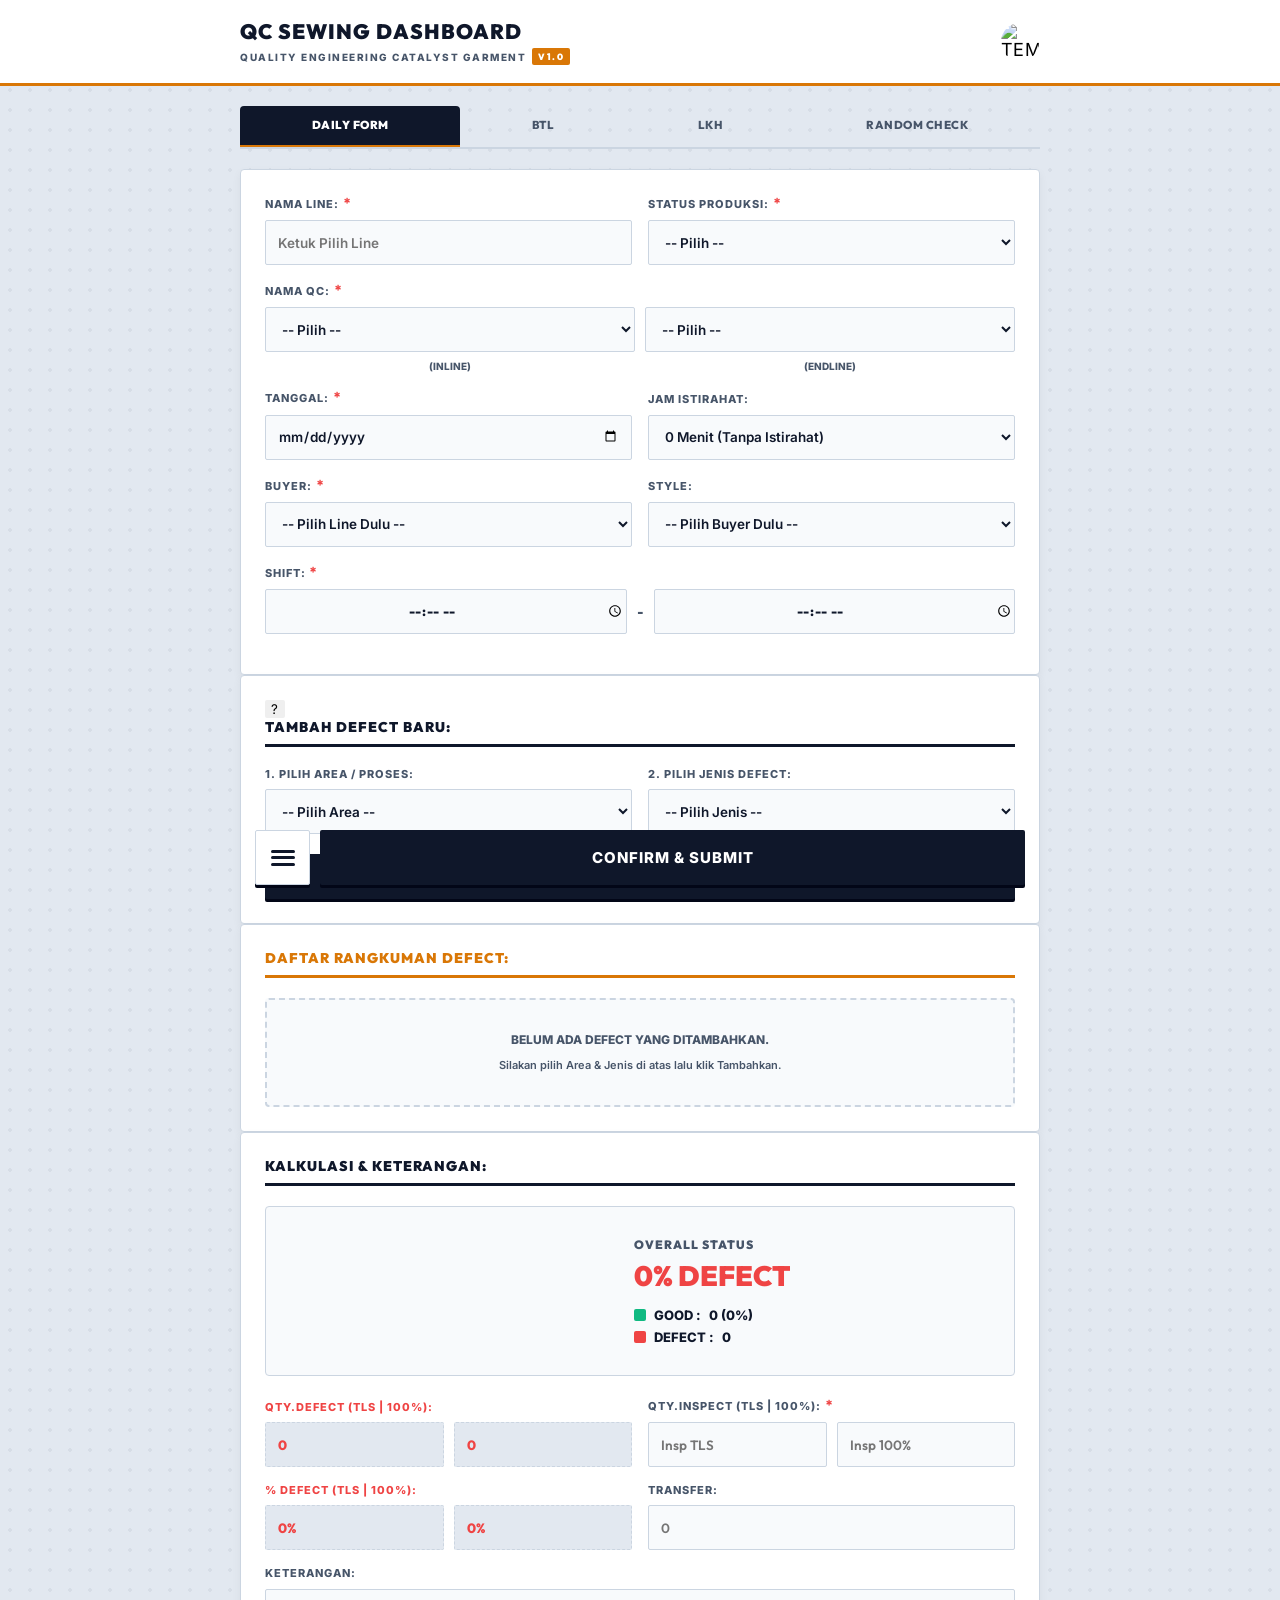
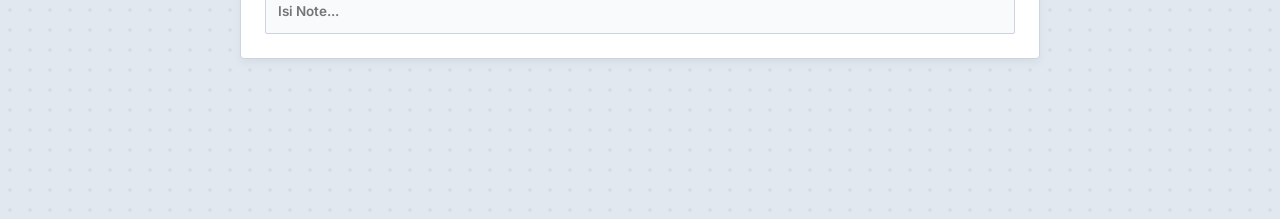
==== modules/sewing.html @ 1cfaaca9 "Add files via upload" ====
<!DOCTYPE html>
<html lang="id">
<head>
    <meta charset="UTF-8">
    <meta http-equiv="Cache-Control" content="no-cache, no-store, must-revalidate">
    <meta http-equiv="Pragma" content="no-cache">
    <meta http-equiv="Expires" content="0">
    <meta name="viewport" content="width=device-width, initial-scale=1.0, maximum-scale=1.0, user-scalable=no">
    <title>CATALYST GARMENT QC SEWING DASHBOARD</title>
    
    <link rel="manifest" href="manifest.json">
    <meta name="theme-color" content="#0f172a">
    <link rel="icon" type="image/png" href="logobag.png">
    
    <link href="https://fonts.googleapis.com/css2?family=Inter:wght@600;800;900&family=Outfit:wght@600;800;900&display=swap" rel="stylesheet">
    
    <script src="https://cdnjs.cloudflare.com/ajax/libs/exceljs/4.3.0/exceljs.min.js"></script>
    <script src="https://cdnjs.cloudflare.com/ajax/libs/FileSaver.js/2.0.5/FileSaver.min.js"></script>
    <script src="https://cdn.jsdelivr.net/npm/sweetalert2@11"></script>
    <script src="https://cdn.jsdelivr.net/npm/chart.js"></script> 
    <script src="defect-kamus.js"></script>
    
    <link rel="stylesheet" href="../assets/css/sewing.css">
    <script src="../assets/js/sewing.js"></script>
</head>
<body>

<div id="loading"><div class="spinner"></div><div id="loading-text">MEMPROSES...</div></div>

<div class="header">
    <div class="header-content">
        <div class="title-area">
            <div class="main-title">QC SEWING DASHBOARD</div>
            <div class="sub-title">QUALITY ENGINEERING CATALYST GARMENT <span class="version-badge" id="verBadge">V1.0</span></div>
        </div>
        <button class="theme-toggle" id="themeBtn" onclick="toggleTheme()" title="Ganti Tema">
            <img src="logodark.png" alt="Tema">
        </button>
    </div>
</div>

<div class="container">
    
    <div class="main-tabs">
        <div class="main-tab active" id="tab-daily" onclick="switchAppTab('DAILY')">DAILY FORM</div>
        <div class="main-tab" id="tab-btl" onclick="switchAppTab('BTL')">BTL</div>
        <div class="main-tab" id="tab-lkh" onclick="switchAppTab('LKH')">LKH</div>
        <div class="main-tab" id="tab-rc" onclick="switchAppTab('RC')">RANDOM CHECK</div>
    </div>

    <div id="view-daily">
        <div class="card">
            <div class="grid">
                <div class="input-group">
                    <label class="req">NAMA LINE:</label>
                    <input type="text" id="line_name" class="clickable" placeholder="Ketuk Pilih Line" readonly onclick="openLineModal('DAILY')">
                </div>
                <div class="input-group">
                    <label class="req">STATUS PRODUKSI:</label>
                    <select id="status" onchange="saveData()">
                        <option value="" disabled selected>-- Pilih --</option>
                        <option value="RUNNING">RUNNING</option>
                        <option value="START">START</option>
                        <option value="EMPTY LINE">EMPTY LINE</option>
                    </select>
                </div>
            </div>

            <div class="input-group" style="margin-bottom: 16px;">
                <label class="req">NAMA QC:</label>
                <div class="dual-input">
                    <select id="qc_inline" onchange="saveData()"></select>
                    <select id="qc_endline" onchange="saveData()"></select>
                </div>
                <div class="dual-input" style="font-size:10px; color:var(--text-sub); margin-top:8px; font-weight:800; text-align:center;">
                    <span>(INLINE)</span>
                    <span id="lbl_qc_endline">(ENDLINE)</span>
                </div>
            </div>
            
            <div class="grid">
                <div class="input-group">
                    <label class="req">TANGGAL:</label>
                    <input type="date" id="tanggal" onchange="validateDate(); saveData()">
                </div>
                
                <div class="input-group">
                    <label>JAM ISTIRAHAT:</label>
                    <select id="jam_istirahat" onchange="saveData()">
                        <option value="0" selected>0 Menit (Tanpa Istirahat)</option>
                        <option value="30">30 Menit</option>
                        <option value="60">60 Menit</option>
                        <option value="90">90 Menit</option>
                    </select>
                </div>
                
                <div class="input-group">
                    <label class="req" id="lbl_buyer">BUYER:</label>
                    <select id="buyer_select" onchange="handleBuyerChange()">
                        <option value="" disabled selected>-- Pilih Line Dulu --</option>
                    </select>
                </div>
                
                <div class="input-group">
                    <label id="lbl_style">STYLE:</label>
                    <select id="style_select" onchange="handleStyleChange()">
                        <option value="" disabled selected>-- Pilih Buyer Dulu --</option>
                    </select>
                </div>
                
                <div class="input-group" style="grid-column: 1 / -1;">
                    <label class="req">SHIFT: <span id="shift_hours" style="color:var(--text-main); font-weight:900;"></span></label>
                    <div class="shift-container">
                        <input type="time" id="shift_start" oninput="calculateShiftHours(); saveData()">
                        <span class="shift-divider">-</span>
                        <input type="time" id="shift_end" oninput="calculateShiftHours(); saveData()">
                    </div>
                </div>
            </div>
        </div>

        <div class="card defect-help-host" id="add-defect-section">
            <button type="button" class="defect-help-btn" title="Info defect" onclick="showSelectedDefectInfo('sel_type','sel_area')">?</button>
            <div class="section-header">TAMBAH DEFECT BARU:</div>
            
            <div class="grid">
                <div class="input-group" style="margin-bottom:0;">
                    <label>1. PILIH AREA / PROSES:</label>
                    <select id="sel_area">
                        <option value="" disabled selected>-- Pilih Area --</option>
                    </select>
                </div>
                <div class="input-group" style="margin-bottom:0;">
                    <label>2. PILIH JENIS DEFECT:</label>
                    <select id="sel_type">
                        <option value="" disabled selected>-- Pilih Jenis --</option>
                    </select>
                </div>
            </div>
            
            <div style="display: flex; margin-top: 20px;">
                <button class="btn-neo btn-add" onclick="addDefectToList()">TAMBAHKAN KE DAFTAR</button>
            </div>
        </div>

        <div class="card" id="summary-section">
            <div class="section-header accent">DAFTAR RANGKUMAN DEFECT:</div>
            <div id="active_defects_container">
                <div class="empty-state" id="empty_state">
                    BELUM ADA DEFECT YANG DITAMBAHKAN.<br>
                    <span style="font-weight:600; font-size:11px; margin-top: 8px; display:block; color:var(--text-sub); text-transform:none;">Silakan pilih Area & Jenis di atas lalu klik Tambahkan.</span>
                </div>
            </div>
        </div>

        <div class="card" id="kalkulasi-section">
            <div class="section-header">KALKULASI & KETERANGAN:</div>
            
            <div class="chart-container">
                <div class="chart-box">
                    <canvas id="defectChart"></canvas>
                </div>
                <div class="chart-details">
                    <div class="chart-title">OVERALL STATUS</div>
                    <div class="chart-pct" id="chart_pct">0% DEFECT</div>
                    <div class="chart-legend"><span class="legend-dot" style="background:var(--success);"></span> GOOD : <span id="chart_good">0 (0%)</span></div>
                    <div class="chart-legend"><span class="legend-dot" style="background:var(--danger);"></span> DEFECT : <span id="chart_def">0</span></div>
                </div>
            </div>

            <div class="grid">
                <div class="input-group">
                    <label style="color:var(--danger);">QTY.DEFECT (TLS | 100%):</label>
                    <div class="dual-input">
                        <input type="number" id="tot_def_tls" readonly value="0" placeholder="TLS">
                        <input type="number" id="tot_def_100" readonly value="0" placeholder="100%">
                    </div>
                </div>
                <div class="input-group">
                    <label class="req">QTY.INSPECT (TLS | 100%):</label>
                    <div class="dual-input">
                        <input type="number" id="qty_insp_tls" oninput="formatAntiMinus(this); calculate()" placeholder="Insp TLS">
                        <input type="number" id="qty_insp_100" oninput="formatAntiMinus(this); calculate()" placeholder="Insp 100%">
                    </div>
                </div>
                <div class="input-group">
                    <label style="color:var(--danger);">% DEFECT (TLS | 100%):</label>
                    <div class="dual-input">
                        <input type="text" id="pct_def_tls" readonly value="0%" placeholder="TLS" style="font-family:'Outfit', sans-serif;">
                        <input type="text" id="pct_def_100" readonly value="0%" placeholder="100%" style="font-family:'Outfit', sans-serif;">
                    </div>
                </div>
                <div class="input-group">
                    <label>TRANSFER:</label>
                    <input type="number" id="qty_trans" oninput="formatAntiMinus(this); saveData()" placeholder="0">
                </div>
            </div>
            
            <div class="input-group" style="margin-top: 16px; width: 100%;">
                <label>KETERANGAN:</label>
                <input type="text" id="keterangan" placeholder="Isi Note..." oninput="saveData()">
            </div>
        </div>

        <div class="action-buttons" id="daily-action-buttons">
            <div class="floating-menu" id="moreMenu">
                <button class="btn-action btn-spv btn-neo" onclick="openSpvMenu(); toggleMoreMenu();">MENU SPV</button>
                <button class="btn-action btn-xl btn-neo" onclick="exportToExcel(); toggleMoreMenu();">EXPORT EXCEL</button>
                <button class="btn-action btn-reset btn-neo" onclick="resetForm(); toggleMoreMenu();">RESET FORM</button>
            </div>
            <div class="bottom-action-bar">
                <button class="btn-menu-trigger btn-neo" onclick="toggleMoreMenu()">
                    <div class="btn-menu-icon">
                        <span></span>
                        <span></span>
                        <span></span>
                    </div>
                </button>
                <button class="btn-submit-main btn-neo" id="btnSubmitMain" onclick="showSummaryAndSubmit()">CONFIRM & SUBMIT</button>
            </div>
        </div>
    </div>
    
    <div id="view-lkh" style="display:none; padding-bottom: 70px;">
        <div class="card">
            <div class="section-header">INPUT DATA LKH PER LINE (ONLINE)</div>
            
            <div class="input-group" style="margin-bottom: 16px;">
                <label class="req">NAMA LINE:</label>
                <input type="text" id="lkh_line_name" class="clickable" placeholder="Ketuk Pilih Line" readonly onclick="openLineModal('LKH')">
            </div>

            <div class="grid">
                <div class="input-group">
                    <label>ASSEMBLY (Ass):</label>
                    <input type="number" id="lkh_ass" oninput="formatAntiMinus(this); calculateLKH()" placeholder="0">
                </div>
                <div class="input-group">
                    <label>SUPPLY:</label>
                    <input type="number" id="lkh_supply" oninput="formatAntiMinus(this); calculateLKH()" placeholder="0">
                </div>
                <div class="input-group">
                    <label class="req">INSPECT (Insp):</label>
                    <input type="number" id="lkh_insp" oninput="formatAntiMinus(this); calculateLKH()" placeholder="0">
                </div>
                <div class="input-group">
                    <label class="req" style="color:var(--danger);">QTY DEFECT:</label>
                    <input type="number" id="lkh_defect" oninput="formatAntiMinus(this); calculateLKH()" placeholder="0">
                </div>
            </div>

            <div style="background: var(--bg-section); padding: 16px; border-radius: 4px; border: 1px dashed var(--border-line); margin-bottom: 16px; margin-top: 8px;">
                <div class="grid" style="margin-bottom:0; gap:16px;">
                    <div class="lkh-calc-group">
                        <div class="lkh-calc-label">GOOD<br>(Insp - Def)</div>
                        <div class="lkh-calc-val" id="lkh_good_txt">0</div>
                    </div>
                    <div class="lkh-calc-group">
                        <div class="lkh-calc-label">BALANCE<br>(Good - Ass)</div>
                        <div class="lkh-calc-val" id="lkh_balance_txt">0</div>
                    </div>
                    <div class="lkh-calc-group">
                        <div class="lkh-calc-label">SIAP CEK<br>(Sup - Insp)</div>
                        <div class="lkh-calc-val" id="lkh_siapcek_txt">0</div>
                    </div>
                    <div class="lkh-calc-group">
                        <div class="lkh-calc-label" style="color:var(--danger);">% DEFECT<br>(Def / Insp)</div>
                        <div class="lkh-calc-val" id="lkh_pctdef_txt" style="color:var(--danger);">0%</div>
                    </div>

                    <input type="hidden" id="lkh_good">
                    <input type="hidden" id="lkh_balance">
                    <input type="hidden" id="lkh_siapcek">
                    <input type="hidden" id="lkh_pctdef">
                </div>
            </div>

            <div class="input-group" style="margin-bottom: 24px;">
                <label>DOMINAN DEFECT (MAX 3):</label>
                <textarea id="lkh_dominan" placeholder="•" rows="3"></textarea>
            </div>

            <button class="btn-neo btn-add" id="btnSubmitLKH" onclick="submitLKHToServer()">SUBMIT LKH KE SERVER</button>
        </div>

        <div class="card">
            <div class="section-header accent">MENU SPV: REKAP WA LKH</div>
            <div style="font-size:12px; font-weight: 600; color:var(--text-sub); margin-bottom:20px; line-height:1.5;">Tarik semua data LKH yang sudah di-input oleh masing-masing QC secara online hari ini untuk di-Generate menjadi laporan WhatsApp.</div>
            <button class="btn-neo btn-server" onclick="generateWaSPV()" style="width:100%; height:50px;">GENERATE WA SPV</button>
        </div>
    </div>
    <div id="view-rc" style="display:none; padding-bottom: 70px;">
        <div class="card">
            <div class="grid">
                <div class="input-group">
                    <label class="req">NAMA LINE:</label>
                    <input type="text" id="rc_line_name" class="clickable" placeholder="Ketuk Pilih Line" readonly onclick="openLineModal('RC')">
                </div>
                <div class="input-group">
                    <label class="req">TANGGAL:</label>
                    <input type="date" id="rc_tanggal">
                </div>
            </div>
            <div class="input-group" style="margin-bottom: 16px;">
                <label class="req">NAMA QC LINE:</label>
                <select id="rc_qc"></select>
            </div>
            <div class="input-group" style="margin-bottom: 16px;">
                <label class="req">NAMA QC INSPECTOR:</label>
                <select id="rc_inspector"></select>
            </div>
            <div class="grid">
                <div class="input-group">
                    <label class="req" id="lbl_rc_buyer">BUYER:</label>
                    <select id="rc_buyer_select" onchange="handleRcBuyerChange()">
                        <option value="" disabled selected>-- Pilih Line Dulu --</option>
                    </select>
                </div>
                <div class="input-group">
                    <label id="lbl_rc_style">STYLE:</label>
                    <select id="rc_style_select">
                        <option value="" disabled selected>-- Pilih Buyer Dulu --</option>
                    </select>
                </div>
            </div>
        </div>

        <div class="card defect-help-host" id="rc-add-defect-section">
            <button type="button" class="defect-help-btn" title="Info defect" onclick="showSelectedDefectInfo('rc_sel_type','rc_sel_area')">?</button>
            <div class="section-header">TAMBAH DEFECT BARU:</div>
            <div class="grid">
                <div class="input-group" style="margin-bottom:0;">
                    <label>1. PILIH AREA / PROSES:</label>
                    <select id="rc_sel_area"><option value="" disabled selected>-- Pilih Area --</option></select>
                </div>
                <div class="input-group" style="margin-bottom:0;">
                    <label>2. PILIH JENIS DEFECT:</label>
                    <select id="rc_sel_type"><option value="" disabled selected>-- Pilih Jenis --</option></select>
                </div>
            </div>
            <div style="display: flex; margin-top: 20px;">
                <button class="btn-neo btn-add" onclick="addRcDefectToList()">TAMBAHKAN KE DAFTAR</button>
            </div>
        </div>

        <div class="card" id="rc-summary-section">
            <div class="section-header accent">DAFTAR RANGKUMAN DEFECT:</div>
            <div id="rc_active_defects_container">
                <div class="empty-state" id="rc_empty_state">
                    BELUM ADA DEFECT YANG DITAMBAHKAN.<br>
                    <span style="font-weight:600; font-size:11px; margin-top: 8px; display:block; color:var(--text-sub); text-transform:none;">Silakan pilih Area & Jenis di atas lalu klik Tambahkan.</span>
                </div>
            </div>
        </div>

        <div class="card" id="rc-kalkulasi-section">
            <div class="section-header">KALKULASI & KETERANGAN:</div>
            <div class="grid">
                <div class="input-group">
                    <label style="color:var(--danger);">QTY.DEFECT:</label>
                    <input type="number" id="rc_tot_def" readonly value="0" placeholder="0">
                </div>
                <div class="input-group">
                    <label class="req">QTY.INSPECT:</label>
                    <input type="number" id="rc_qty_insp" oninput="formatAntiMinus(this); calculateRc()" placeholder="0">
                </div>
                <div class="input-group">
                    <label style="color:var(--danger);">% DEFECT:</label>
                    <input type="text" id="rc_pct_def" readonly value="0%" placeholder="0%" style="font-family:'Outfit', sans-serif;">
                </div>
                <div class="input-group">
                    <label>KETERANGAN:</label>
                    <input type="text" id="rc_keterangan" placeholder="Isi Note...">
                </div>
            </div>
            <button class="btn-neo btn-add" id="btnSubmitRC" onclick="submitRcToServer()" style="margin-top: 16px;">CONFIRM & SUBMIT RANDOM CHECK</button>
        </div>
    </div>

<div id="view-btl" style="display:none; padding-bottom: 70px;">
    <div class="card">
        <div class="grid">
            <div class="input-group">
                <label class="req">NAMA LINE:</label>
                <input type="text" id="btl_line_name" class="clickable" placeholder="Ketuk Pilih Line" readonly onclick="openLineModal('BTL')">
            </div>
            <div class="input-group">
                <label class="req">TANGGAL:</label>
                <input type="date" id="btl_tanggal">
            </div>
        </div>
        <div class="input-group" style="margin-bottom: 16px;">
            <label class="req">NAMA QC ENDLINE:</label>
            <select id="btl_qc"></select>
        </div>
        <div class="grid">
            <div class="input-group">
                <label class="req" id="lbl_btl_buyer">BUYER:</label>
                <select id="btl_buyer_select" onchange="handleBtlBuyerChange()">
                    <option value="" disabled selected>-- Pilih Line Dulu --</option>
                </select>
            </div>
            <div class="input-group">
                <label id="lbl_btl_style">STYLE:</label>
                <select id="btl_style_select">
                    <option value="" disabled selected>-- Pilih Buyer Dulu --</option>
                </select>
            </div>
        </div>
        <div class="input-group">
            <label class="req">QTY BACK TO LINE:</label>
            <input type="number" id="btl_qty" oninput="formatAntiMinus(this)" placeholder="0">
        </div>
        <button class="btn-neo btn-add" id="btnSubmitBTL" onclick="submitBtlToServer()" style="margin-top:16px;">CONFIRM & SUBMIT BTL</button>
    </div>
</div>

<div class="fab-container">
    <button class="btn-neo fab-sync" id="btnSync" onclick="pushOfflineData()">SINKRON (0)</button>
</div>

<div id="lineModal" class="modal-overlay">
    <div class="modal-box">
        <div class="modal-title" id="lineModalTitle">PILIH SATU NAMA LINE</div>
        <div class="grid-line-selection" id="gridLineSelection"></div>
        <button class="btn-save-line btn-neo" onclick="closeLineModal()">BATAL KELUAR</button>
    </div>
</div>

<div id="spvMenuModal" class="modal-overlay">
    <div class="modal-box" style="max-height: 95vh; overflow-y: auto;">
        <div class="modal-title" id="spvModalTitle">MENU SUPERVISOR</div>
        
        <div id="spvMainMenu">
            <div style="text-align: center; margin-bottom: 24px; font-size: 12px; font-weight: 600; color: var(--text-sub);">Silakan pilih menu yang ingin Anda akses:</div>
            
            <button class="btn-action btn-spv btn-neo" onclick="triggerTutupShift()" style="height:70px; margin-bottom:16px; width:100%; display: flex; flex-direction: column; align-items: center; justify-content: center; gap: 6px;">
                <span style="font-weight: 900; font-size: 14px;">TUTUP SHIFT / REVIEW</span>
                <span style="font-size: 10px; font-weight: 800; opacity: 0.85; text-transform: none;">Buat laporan Review & reset Dashboard</span>
            </button>
            
            <button class="btn-action btn-server btn-neo" onclick="showExportMenu()" style="height:70px; margin-bottom:16px; width:100%; display: flex; flex-direction: column; align-items: center; justify-content: center; gap: 6px;">
                <span style="font-weight: 900; font-size: 14px;">EXPORT EXCEL</span>
                <span style="font-size: 10px; font-weight: 800; opacity: 0.85; text-transform: none;">Unduh rekap data ke format .xlsx</span>
            </button>

            <button class="btn-action btn-spv btn-neo" onclick="openMasterDataModal()" style="height:70px; margin-bottom:16px; width:100%; display: flex; flex-direction: column; align-items: center; justify-content: center; gap: 6px; background:var(--bg-readonly); border-color:var(--text-sub);">
                <span style="font-weight: 900; font-size: 14px;">KELOLA BUYER/STYLE DATA</span>
                <span style="font-size: 10px; font-weight: 800; opacity: 0.85; text-transform: none;">Tambah/Hapus Buyer & Style</span>
            </button>
            
            <button class="btn-action btn-reset btn-neo" onclick="openDeleteSheetModal()" style="height:70px; width:100%; display: flex; flex-direction: column; align-items: center; justify-content: center; gap: 6px;">
                <span style="font-weight: 900; font-size: 14px;">HAPUS SHEET BULANAN</span>
                <span style="font-size: 10px; font-weight: 800; opacity: 0.85; text-transform: none;">Pilih & Hapus Sheet Lama</span>
            </button>
            
            <button class="btn-save-line btn-neo" onclick="closeSpvMenu()" style="margin-top:30px;">TUTUP MENU SPV</button>
        </div>

        <div id="spvExportMenu" style="display: none;">
            <div style="font-weight:900; font-family:'Outfit', sans-serif; color:var(--text-main); font-size:14px; margin-bottom:16px; border-bottom: 2px solid var(--border-line); padding-bottom:8px;">FILTER LAPORAN EXCEL:</div>
            
            <div class="grid">
                <div class="input-group">
                    <label>TIPE LAPORAN:</label>
                    <select id="exp_tipe">
                        <option value="Daily">Daily</option>
                        <option value="Weekly">Weekly</option>
                        <option value="Monthly">Monthly</option>
                        <option value="Yearly">Yearly</option>
                    </select>
                </div>
                <div class="input-group">
                    <label>SUMBER DATA:</label>
                    <select id="exp_sumber">
                        <option value="REV" selected>Review (Sudah Update)</option>
                        <option value="ORI">Original (Mentah)</option>
                    </select>
                </div>
            </div>
            
            <div class="grid">
                <div class="input-group">
                    <label>TANGGAL AWAL:</label>
                    <input type="date" id="exp_start">
                </div>
                <div class="input-group">
                    <label>TANGGAL AKHIR:</label>
                    <input type="date" id="exp_end">
                </div>
            </div>
            
            <div class="input-group" style="margin-bottom:20px; width: 100%;">
                <label>SERTAKAN DATABASE & DB DEFECT?</label>
                <select id="exp_chart">
                    <option value="NO">TIDAK (Hanya Sheet Dashboard harian)</option>
                    <option value="YES">YA (+ Sheet Database & DB Defect)</option>
                </select>
            </div>
            
            <button class="btn-action btn-server btn-neo" onclick="executeExportReport()" style="height:50px; width:100%; margin-top: 10px; font-size: 14px;">DOWNLOAD LAPORAN</button>
            <button class="btn-save-line btn-neo" onclick="backToSpvMainMenu()" style="margin-top:16px;">KEMBALI KE PILIHAN</button>
        </div>
    </div>
</div>



</body>
</html>
---- assets/css/sewing.css ----
:root { 
            --bg-body: #e2e8f0; 
            --bg-grid: rgba(15,23,42,0.05);
            --bg-card: #ffffff; 
            --bg-input: #f8fafc; 
            --bg-readonly: #e2e8f0; 
            --bg-section: #f8fafc; 
            --bg-stepper: #f1f5f9; 
            --text-main: #0f172a; 
            --text-sub: #475569; 
            --text-brand: #0f172a; 
            --border-line: #cbd5e1; 
            --border-focus: #0f172a; 
            --focus-ring: rgba(2,132,199,0.15);
            
            --primary: #0f172a; 
            --primary-grad: linear-gradient(135deg, #0f172a 0%, #1e293b 100%);
            --accent: #d97706; 
            --success: #10b981; 
            --danger: #ef4444; 
            --warning: #f59e0b;
            
            --shadow-soft: 0 4px 10px rgba(0,0,0,0.05); 
            --shadow-hard: 0 3px 0 #020617;
            --btn-border: transparent;
            --btn-text: #ffffff;
            --btn-bg: #0f172a;
        }
        
        .dark-mode {
            --bg-body: #050505; 
            --bg-grid: rgba(255,255,255,0.03);
            --bg-card: #111111; 
            --bg-input: #1a1a1a; 
            --bg-readonly: #27272a;
            --bg-section: #1a1a1a; 
            --bg-stepper: #27272a; 
            --text-main: #F8FAFC; 
            --text-sub: #A1A1AA; 
            --text-brand: #ffffff; 
            --border-line: #27272A; 
            --border-focus: #FDE68A;
            --focus-ring: rgba(217,119,6,0.15);
            
            --primary: #FDE68A; 
            --primary-grad: linear-gradient(135deg, #1a1a1a 0%, #27272a 100%);
            --accent: #d97706; 
            --success: #10b981; 
            --danger: #ef4444; 
            
            --shadow-soft: 0 4px 10px rgba(0,0,0,0.5); 
            --shadow-hard: 0 3px 0 rgba(217,119,6,0.6);
            --btn-border: rgba(217,119,6,0.6);
            --btn-text: #FDE68A;
            --btn-bg: #1a1a1a;
        }

        body { 
            font-family: 'Inter', sans-serif; 
            background-color: var(--bg-body);
            background-image: radial-gradient(var(--bg-grid) 2px, transparent 2px);
            background-size: 20px 20px;
            margin: 0; 
            padding-bottom: 140px; 
            font-size: 14px; 
            color: var(--text-main); 
            transition: background-color 0.3s, color 0.3s; 
            user-select: none; 
            -webkit-user-select: none; 
            overflow-x: hidden;
            font-weight: 600;
        }
        
        input[type="number"]::-webkit-outer-spin-button, input[type="number"]::-webkit-inner-spin-button { -webkit-appearance: none; margin: 0; }
        input[type="number"] { -moz-appearance: textfield; font-family: 'Outfit', sans-serif; }

        .header { 
            position: sticky;
            top: 0;
            z-index: 1000;
            background: var(--bg-card); 
            border-bottom: 3px solid var(--accent); 
            padding: 18px 15px; 
            transition: background-color 0.3s; 
        }
        .header-content { display: flex; justify-content: space-between; align-items: center; max-width: 800px; margin: 0 auto; }
        .title-area { display: flex; flex-direction: column; }
        .main-title { 
            font-family: 'Outfit', sans-serif;
            font-weight: 900; 
            font-size: 1.3rem; 
            letter-spacing: 1px; 
            color: #0f172a;
            text-transform: uppercase;
        }
        .dark-mode .main-title {
            color: #F8FAFC;
        }
        .sub-title { font-size: 10px; color: var(--text-sub); font-weight: 800; letter-spacing: 1.5px; margin-top: 4px; display: flex; align-items: center; gap: 6px; text-transform: uppercase;}
        .version-badge { background: var(--accent); color: #ffffff; padding: 3px 6px; border-radius: 2px; font-size: 9px; font-family: 'Outfit', sans-serif; font-weight: 900;}
        
        .theme-toggle { background: transparent; border: 1px solid transparent; border-radius: 50%; width: 40px; height: 40px; font-size: 18px; display: flex; justify-content: center; align-items: center; cursor: pointer; outline: none; box-shadow: none; transition: all 0.2s; padding: 0; }
        .theme-toggle:hover { transform: scale(1.05); }
        .theme-toggle:active { transform: scale(0.95); }
        .theme-toggle img { width: 100%; height: 100%; object-fit: contain; border-radius: 50%; }
        
        .container { padding: 20px 15px; max-width: 800px; margin: 0 auto; display: flex; flex-direction: column; gap: 20px;}
        .card { background: var(--bg-card); border-radius: 4px; padding: 24px; box-shadow: var(--shadow-soft); border: 1px solid var(--border-line); }
        
        .main-tabs { display: flex; border-bottom: 2px solid var(--border-line); background: transparent; padding: 0; overflow-x: auto; -webkit-overflow-scrolling: touch; scrollbar-width: none; }
        .main-tabs::-webkit-scrollbar { display: none; }
        .main-tab { flex: 1 0 auto; min-width: 90px; padding: 12px 10px; text-align: center; font-weight: 800; cursor: pointer; color: var(--text-sub); transition: all 0.2s ease; font-size: 11.5px; letter-spacing: 0.5px; line-height: 1.3; border-bottom: 4px solid transparent; margin-bottom: -2px; border-radius: 4px 4px 0 0; background: transparent; text-transform: uppercase; font-family: 'Outfit', sans-serif; white-space: normal; }
        .main-tab:hover { color: var(--primary); background: var(--bg-section); }
        .main-tab.active { color: #ffffff; background: var(--primary); border-bottom: 4px solid var(--accent); font-weight: 900; }
        @media (max-width: 480px) {
            .main-tab { font-size: 10.5px; padding: 10px 6px; min-width: 78px; }
        }
        .dark-mode .main-tab.active { color: #0f172a; }

        .grid { display: grid; grid-template-columns: 1fr 1fr; gap: 16px; align-items: stretch; margin-bottom: 16px; }
        .input-group { display: flex; flex-direction: column; justify-content: flex-end; min-width: 0; position: relative; }
        
        label { display: block; font-size: 11px; font-weight: 800; color: var(--text-sub); text-transform: uppercase; margin-bottom: 8px; letter-spacing: 1px; line-height: 1.3; white-space: nowrap; overflow: hidden; text-overflow: ellipsis; }
        .req::after { content: " *"; color: var(--danger); font-size: 14px;}
        
        input, select, textarea { width: 100%; height: 45px; padding: 0 12px; border: 1px solid var(--border-line); border-radius: 2px; box-sizing: border-box; font-size: 13.5px; font-weight: 600; background: var(--bg-input); color: var(--text-main); font-family: inherit; text-overflow: ellipsis; white-space: nowrap; overflow: hidden; min-width: 0; transition: all 0.2s;}
        textarea { resize: vertical; min-height: 80px; padding: 12px; white-space: normal;}
        input:focus, textarea:focus, select:focus { border-color: var(--border-focus); outline: none; box-shadow: 0 0 0 3px var(--focus-ring); }
        
        input[readonly].clickable { cursor: pointer; background: var(--bg-input); border-style: solid; }
        input[readonly]:not(.clickable), select:disabled { background: var(--bg-readonly); font-weight: 800; color: var(--danger); cursor: not-allowed; border-style: dashed; }
        select:disabled { color: var(--text-main); font-weight: 900; opacity: 0.8; }
        
        .lkh-calc-group { display: flex; flex-direction: column; align-items: center; justify-content: center; background: var(--bg-card); padding: 12px; border-radius: 4px; border: 1px solid var(--border-line); }
        .lkh-calc-label { font-size: 10px; color: var(--text-sub); font-weight: 900; margin-bottom: 4px; text-align: center; text-transform: uppercase; letter-spacing: 0.5px;}
        .lkh-calc-val { font-size: 20px; font-weight: 900; color: var(--text-brand); font-family: 'Outfit', sans-serif;}
        
        .dual-input { display: grid; grid-template-columns: 1fr 1fr; gap: 10px; width: 100%; min-width: 0;}
        .shift-container { display: flex; align-items: center; gap: 10px; height: 45px;}
        .shift-container input[type="time"] { flex: 1; text-align: center; padding: 0; height: 100%; font-family: 'Outfit', sans-serif; font-weight: 800;}
        .shift-divider { font-weight: 900; color: var(--text-sub); }

        @media (max-width: 600px) {
            .grid { grid-template-columns: 1fr; gap: 16px; } 
            .dual-input { gap: 8px; }
        }

        button { font-family: 'Inter', sans-serif; text-transform: uppercase; border-radius: 2px; border: none; cursor: pointer; transition: all 0.1s; display: flex; align-items: center; justify-content: center; letter-spacing: 1px; }
        
        .btn-neo {
            background: var(--btn-bg);
            color: var(--btn-text);
            border: 1px solid var(--btn-border);
            box-shadow: var(--shadow-hard);
            font-weight: 800;
        }
        .btn-neo:active {
            transform: translateY(3px);
            box-shadow: none;
        }

        .btn-add { height: 45px; width: 100%; font-size: 13px; }
        .empty-state { text-align: center; padding: 30px 20px; color: var(--text-sub); font-size: 12px; font-weight: 800; border: 2px dashed var(--border-line); border-radius: 4px; background: var(--bg-section); line-height: 1.6; text-transform: uppercase;}
        
        .summary-card { background: var(--bg-section); border: 1px solid var(--border-line); border-radius: 4px; padding: 16px; margin-bottom: 12px; display: flex; flex-direction: column; gap: 12px;}
        .summary-header { display: flex; justify-content: space-between; align-items: flex-start; border-bottom: 1px solid var(--border-line); padding-bottom: 10px; }
        .summary-title { font-size: 14px; font-weight: 900; color: var(--text-main); display: flex; flex-direction: column; font-family: 'Outfit', sans-serif;}
        .summary-subtitle { font-size: 11px; color: var(--accent); font-weight: 800; margin-top: 4px; letter-spacing: 0.5px;}
        .btn-del { background: var(--danger); color: #fff; width: 32px; height: 32px; font-weight: 900; font-size: 12px; box-shadow: 0 3px 0 #7f1d1d;}
        .btn-del:active { transform: translateY(3px); box-shadow: none; }

        .flex-inputs { display: flex; gap: 10px; width: 100%; }
        .stepper { display: flex; align-items: center; background: var(--bg-card); border: 1px solid var(--border-line); border-radius: 2px; overflow: hidden; flex: 1; height: 45px; min-width: 0; }
        .stepper button { background: var(--bg-stepper); color: var(--text-main); width: 45px; height: 100%; font-size: 20px; font-weight: 900; box-shadow: none; border-radius: 0; border: none;}
        .stepper button:active { background: var(--border-line); transform: none; }
        .stepper input { flex: 1; min-width: 0; border: none; text-align: center; font-weight: 900; padding: 0; height: 100%; color: var(--text-brand); background: transparent; font-family: 'Outfit', sans-serif; font-size: 16px;}
        .stepper input::placeholder { color: var(--text-sub); font-weight: 800; opacity: 0.7; font-size: 12px;}
        .stepper input:focus { box-shadow: none; }

        .fab-container { position: fixed; right: 15px; bottom: 100px; display: flex; flex-direction: column; gap: 12px; z-index: 999; align-items: flex-end; }
        .fab-sync { background: var(--warning); color: #0f172a; width: auto; padding: 12px 20px; font-weight: 900; font-size: 12px; display: none; box-shadow: 0 3px 0 #b45309; }
        .fab-sync:active { transform: translateY(3px); box-shadow: none; }

        .action-buttons { position: fixed; bottom: 15px; left: 15px; right: 15px; max-width: 770px; margin: 0 auto; display: flex; flex-direction: column; gap: 10px; z-index: 1000; }
        .bottom-action-bar { display: flex; gap: 10px; width: 100%; align-items: center; }
        
        .btn-menu-trigger {
            background: var(--bg-card);
            border: 1px solid var(--border-line);
            width: 55px;
            height: 55px;
            flex-shrink: 0;
            padding: 0;
            box-shadow: var(--shadow-hard);
        }
        .btn-menu-trigger:active { transform: translateY(3px); box-shadow: none; }
        .btn-menu-icon { width: 24px; height: 16px; display: flex; flex-direction: column; justify-content: space-between; }
        .btn-menu-icon span { display: block; height: 3px; width: 100%; background-color: var(--text-brand); border-radius: 2px; }
        
        .btn-submit-main {
            flex: 1;
            height: 55px;
            font-size: 15px;
        }

        .floating-menu {
            position: absolute;
            bottom: 70px;
            left: 0;
            background: var(--bg-card);
            border: 1px solid var(--border-line);
            border-radius: 4px;
            box-shadow: var(--shadow-soft);
            display: none;
            flex-direction: column;
            padding: 12px;
            gap: 12px;
            width: 220px;
            z-index: 1000;
            backdrop-filter: blur(3px);
            -webkit-backdrop-filter: blur(3px);
            background-color: rgba(var(--bg-card), 0.9);
        }
        .floating-menu.show { display: flex; animation: slideUp 0.2s ease-out; }
        @keyframes slideUp { from { transform: translateY(10px); opacity: 0; } to { transform: translateY(0); opacity: 1; } }
        
        .btn-action { height: 45px; font-size: 12px; gap: 8px; }
        .btn-server { background: var(--btn-bg); color: var(--btn-text); border: 1px solid var(--btn-border); box-shadow: var(--shadow-hard);}
        .btn-server:active { transform: translateY(3px); box-shadow: none; }
        .btn-xl { background: var(--bg-stepper); color: var(--text-main); border: 1px solid var(--border-line); box-shadow: 0 3px 0 var(--border-line);}
        .btn-xl:active { transform: translateY(3px); box-shadow: none; }
        .btn-reset { background: var(--bg-stepper); color: var(--danger); border: 1px solid var(--danger); box-shadow: 0 3px 0 var(--danger);}
        .btn-reset:active { transform: translateY(3px); box-shadow: none; }
        .btn-spv { background: transparent; color: var(--accent); border: 2px solid var(--accent); box-shadow: 0 3px 0 var(--accent);}
        .btn-spv:active { transform: translateY(3px); box-shadow: none; }

        #loading { display: none; position: fixed; top: 0; left: 0; width: 100%; height: 100%; background: rgba(0, 0, 0, 0.8); color: white; z-index: 2000; align-items: center; justify-content: center; font-size: 16px; font-weight: 800; flex-direction: column; text-align: center; backdrop-filter: blur(4px); -webkit-backdrop-filter: blur(4px); letter-spacing: 1.5px; font-family: 'Outfit', sans-serif;}
        .spinner { border: 2px solid rgba(255,255,255,0.1); border-top: 2px solid var(--accent); border-radius: 50%; width: 50px; height: 50px; animation: spin 1s linear infinite; margin-bottom: 20px; }
        @keyframes spin { 0% { transform: rotate(0deg); } 100% { transform: rotate(360deg); } }

        .chart-container { display: flex; align-items: center; justify-content: center; gap: 24px; background: var(--bg-section); padding: 24px; border-radius: 4px; border: 1px solid var(--border-line); margin-bottom: 20px; flex-wrap: wrap;}
        .chart-box { width: 120px; height: 120px; position: relative; }
        .chart-details { display: flex; flex-direction: column; gap: 6px; }
        .chart-title { font-size: 12px; font-weight: 900; color: var(--text-sub); letter-spacing: 1px; font-family: 'Outfit', sans-serif;}
        .chart-pct { font-size: 28px; font-weight: 900; color: var(--danger); margin-bottom: 8px; font-family: 'Outfit', sans-serif;}
        .chart-legend { font-size: 13px; font-weight: 800; color: var(--text-main); display: flex; align-items: center; gap: 8px;}
        .legend-dot { width: 12px; height: 12px; border-radius: 2px; display: inline-block;}

        .modal-overlay { display: none; position: fixed; top: 0; left: 0; right: 0; bottom: 0; background: rgba(0,0,0,0.8); z-index: 3000; align-items: center; justify-content: center; backdrop-filter: blur(4px); -webkit-backdrop-filter: blur(4px);}
        .modal-box { background: var(--bg-card); width: 95%; max-width: 450px; border-radius: 4px; padding: 24px; border: 1px solid var(--border-line); display: flex; flex-direction: column; gap: 16px; max-height: 90vh; overflow-y: hidden;}
        
        .modal-title { font-family: 'Outfit', sans-serif; font-weight: 900; color: var(--text-main); font-size: 18px; text-align: center; border-bottom: 2px solid var(--border-line); padding-bottom: 12px; letter-spacing: 1px;}
        .grid-line-selection { display: grid; grid-template-columns: repeat(4, 1fr); gap: 12px; overflow-y: auto; padding: 4px 0;}
        .line-btn { background: var(--bg-stepper); border: 1px solid var(--border-line); height: 50px; font-weight: 900; color: var(--text-main); font-size: 14px; box-shadow: var(--shadow-hard);}
        .line-btn:active { transform: translateY(3px); box-shadow: none; }
        .line-btn.selected { background: var(--primary); color: var(--bg-card); border-color: var(--primary); transform: translateY(3px); box-shadow: none;}
        .line-btn.wide { grid-column: span 2; background: transparent; border-color: var(--accent); color: var(--text-main); }
        .line-btn.wide.selected { background: var(--accent); color: #fff; }
        
        .btn-save-line { background: transparent; color: var(--text-main); border: 2px solid var(--border-line); height: 50px; font-weight: 900; width: 100%; margin-top: 10px; font-size: 14px; box-shadow: 0 3px 0 var(--border-line);}
        .btn-save-line:active { transform: translateY(3px); box-shadow: none; }

        .swal-custom-popup { border-radius: 4px !important; padding: 30px !important; border: 1px solid var(--border-line); }
        .dark-mode .swal-custom-popup { background: var(--bg-card) !important; color: var(--text-main) !important; }
        .swal2-input, .swal2-select { font-size: 14px !important; border-radius: 2px !important; font-family: 'Inter', sans-serif; font-weight: 600;}
        
        .r-card { background: var(--bg-card); border: 1px solid var(--border-line); border-radius: 4px; padding: 16px; margin-bottom: 12px; text-align: left; position: relative;}
        .r-head { display: flex; justify-content: space-between; align-items: center; border-bottom: 1px solid var(--border-line); padding-bottom: 10px; margin-bottom: 12px;}
        .r-title { font-weight: 900; color: var(--text-main); font-size: 14px; font-family: 'Outfit', sans-serif;}
        .r-badge { font-size: 11px; background: var(--bg-stepper); padding: 4px 8px; border-radius: 2px; font-weight:900; color: var(--danger); font-family: 'Outfit', sans-serif;}
        .r-body { display: flex; align-items: center; gap: 12px;}
        .r-chk-area { display: flex; align-items: center; gap: 8px; font-size: 12px; font-weight: 800; color: var(--text-main); cursor: pointer;}
        .r-chk { width: 20px; height: 20px; accent-color: var(--primary); cursor: pointer;}
        .r-inputs { display: flex; gap: 8px; flex: 1; transition: opacity 0.2s;}
        .r-input { width: 100%; height: 42px; text-align: center; font-family: 'Outfit', sans-serif; font-size: 16px;}
        .r-stats { font-size: 11px; color: var(--text-sub); display: block; margin-top: 4px; font-weight: 800;}
        
        .section-header { border-bottom: 3px solid var(--text-main); padding-bottom: 8px; margin-bottom: 20px; font-size: 14px; color: var(--text-main); font-weight: 900; font-family: 'Outfit', sans-serif; letter-spacing: 1px;}
        .section-header.accent { border-color: var(--accent); color: var(--accent); }
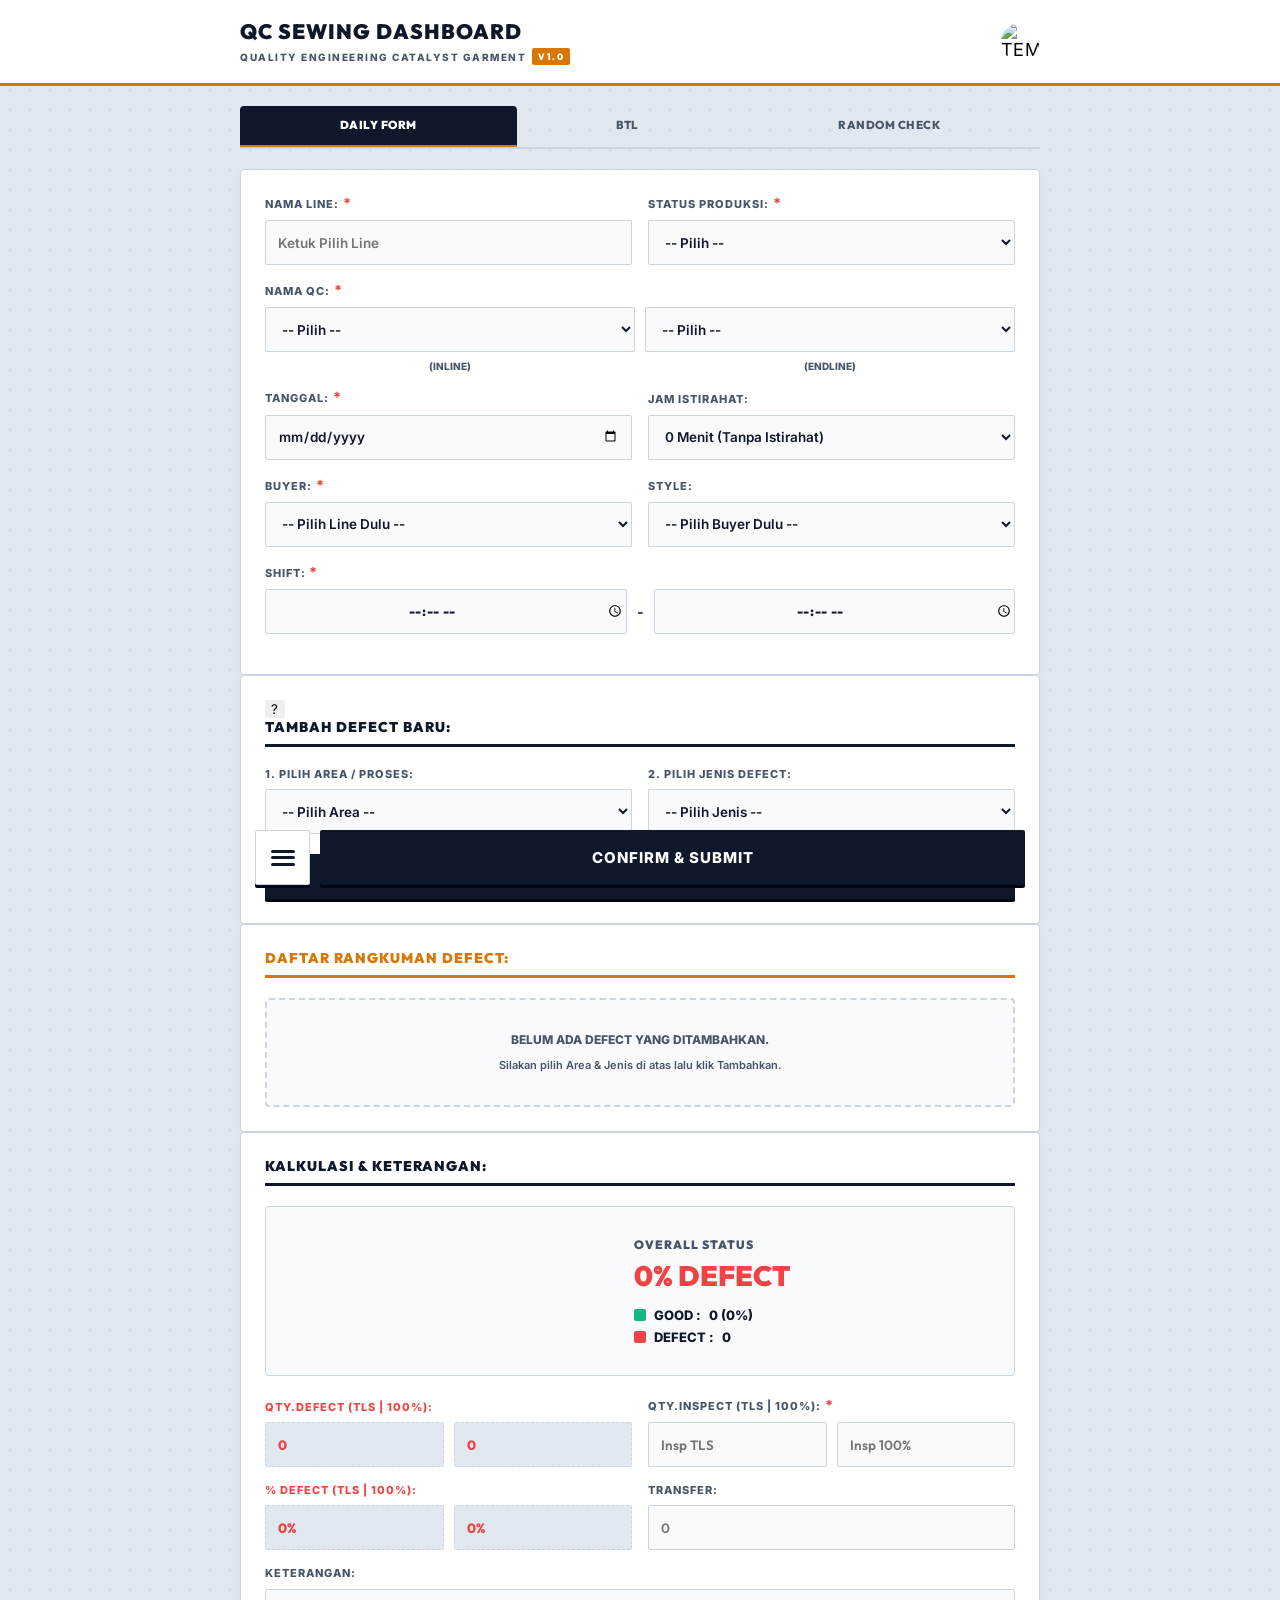
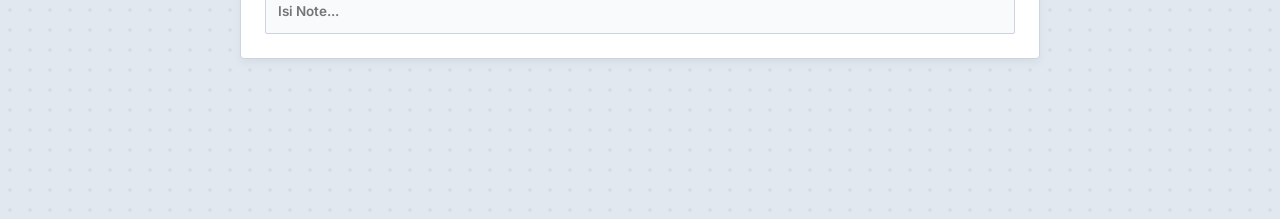
==== commit 8f03f6ea: "Add files via upload" ====
--- a/modules/sewing.html
+++ b/modules/sewing.html
@@ -44,7 +44,7 @@
     <div class="main-tabs">
         <div class="main-tab active" id="tab-daily" onclick="switchAppTab('DAILY')">DAILY FORM</div>
         <div class="main-tab" id="tab-btl" onclick="switchAppTab('BTL')">BTL</div>
-        <div class="main-tab" id="tab-lkh" onclick="switchAppTab('LKH')">LKH</div>
+        <div class="main-tab" id="tab-lkh" onclick="switchAppTab('LKH')" style="display:none;">LKH</div>
         <div class="main-tab" id="tab-rc" onclick="switchAppTab('RC')">RANDOM CHECK</div>
     </div>
 
@@ -449,7 +449,7 @@
                 <span style="font-size: 10px; font-weight: 800; opacity: 0.85; text-transform: none;">Tambah/Hapus Buyer & Style</span>
             </button>
             
-            <button class="btn-action btn-reset btn-neo" onclick="openDeleteSheetModal()" style="height:70px; width:100%; display: flex; flex-direction: column; align-items: center; justify-content: center; gap: 6px;">
+            <button class="btn-action btn-reset btn-neo" style="display:none;" onclick="openDeleteSheetModal()" style="height:70px; width:100%; display: flex; flex-direction: column; align-items: center; justify-content: center; gap: 6px;">
                 <span style="font-weight: 900; font-size: 14px;">HAPUS SHEET BULANAN</span>
                 <span style="font-size: 10px; font-weight: 800; opacity: 0.85; text-transform: none;">Pilih & Hapus Sheet Lama</span>
             </button>
